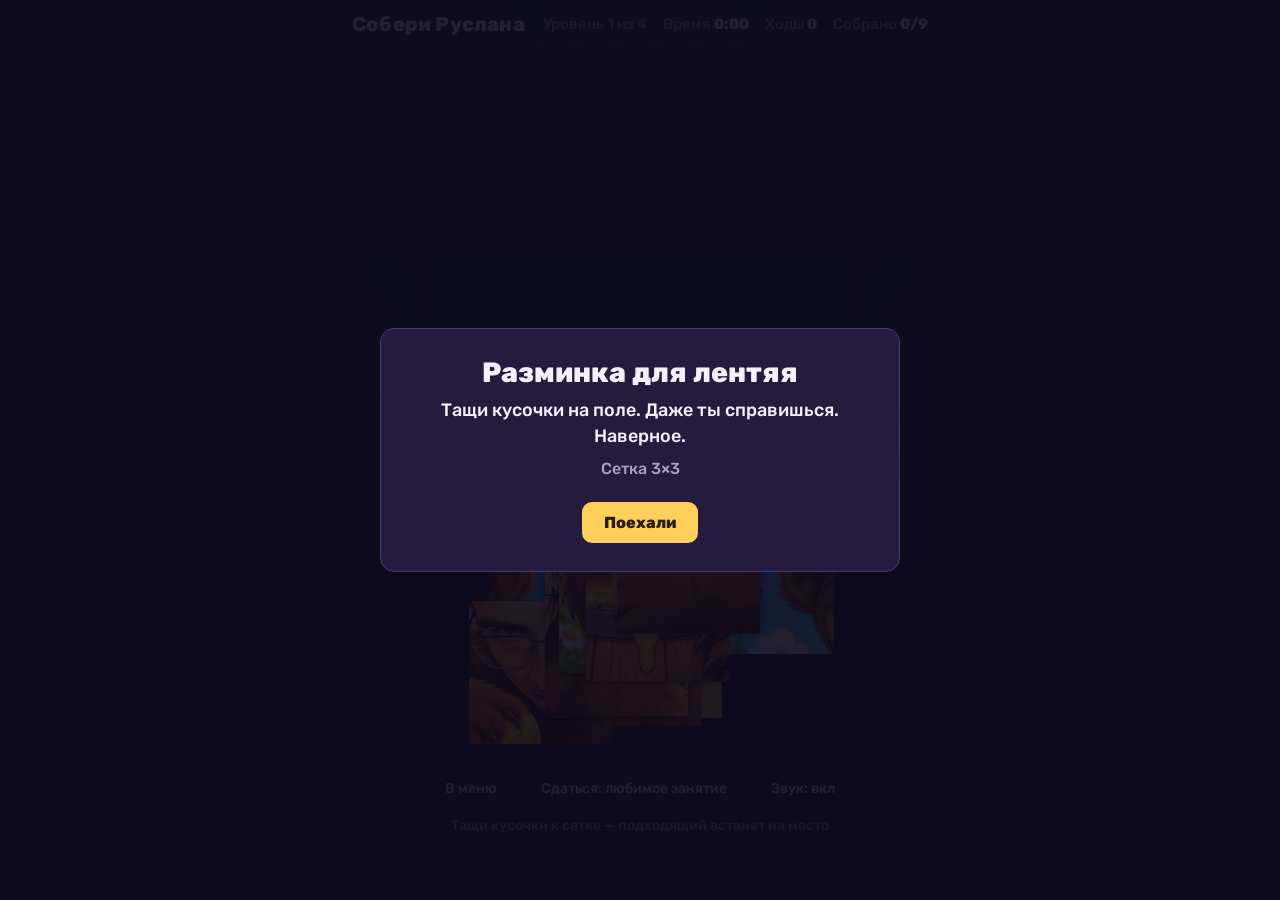
==== game.html @ 3344bd75 "Добавить страницу игры с интерфейсом и элементами управления, обновить логику запуска уровня и стили" ====
<!DOCTYPE html>
<html lang="ru">

<head>
  <meta charset="utf-8">
  <meta name="viewport" content="width=device-width,initial-scale=1">
  <title>Собери Руслана: игра</title>
  <link rel="icon" href="img/favicon.png">
  <link rel="stylesheet" href="https://fonts.googleapis.com/css2?family=Rubik:wght@500;800&display=swap">
  <link rel="stylesheet" href="style.css">
</head>

<body>
  <header>
    <h1>Собери Руслана</h1>
    <div class="hud">
      <span id="hLv"></span><span>Время <b id="hT">0:00</b></span><span>Ходы <b id="hM">0</b></span><span
        id="hPw">Собрано <b id="hP">0</b></span>
    </div>
  </header>
  <div id="stage"></div>
  <div class="controls">
    <button class="btn ghost" id="bRot" hidden>Повернуть выбранный (R)</button>
    <a class="btn ghost" href="index.html">В меню</a>
    <button class="btn ghost" id="bGive">Сдаться: любимое занятие</button>
    <button class="btn ghost" id="bSnd">Звук: вкл</button>
    <div class="tip" id="tip"></div>
  </div>
  <div class="ov" id="ov">
    <div class="card" id="card"></div>
  </div>
  <div id="toast"></div>
  
  <script src="main.js"></script>
</body>

</html>
---- style.css ----
:root {
    --bg: #171229;
    --bg2: #2a1f4a;
    --panel: #241b3f;
    --line: #43386b;
    --ink: #f4f0ff;
    --mute: #a79fc9;
    --acc: #ffcf5c;
    --ok: #6ee7b7;
    --bad: #ff7a8a
}

* {
    box-sizing: border-box
}

html,
body {
    margin: 0;
    min-height: 100%
}

body {
    background: radial-gradient(ellipse at 50% -10%, var(--bg2), var(--bg) 65%) fixed;
    color: var(--ink);
    font-family: Rubik, system-ui, "Segoe UI", sans-serif;
    font-weight: 500;
    -webkit-user-select: none;
    user-select: none;
    overflow-x: hidden
}

header {
    display: flex;
    flex-wrap: wrap;
    gap: 6px 18px;
    align-items: center;
    justify-content: center;
    padding: 12px 10px 8px;
    text-align: center
}

h1 {
    font-size: 20px;
    font-weight: 800;
    margin: 0;
    letter-spacing: .2px
}

.hud {
    display: flex;
    gap: 16px;
    color: var(--mute);
    font-size: 15px
}

.hud b {
    color: var(--ink);
    font-weight: 800;
    font-variant-numeric: tabular-nums
}

.hud .low {
    color: var(--bad)
}

#stage {
    position: relative;
    margin: 6px auto 0
}

.board {
    position: absolute;
    left: 0;
    top: 0;
    background-color: #1d1636;
    outline: 2px dashed var(--line);
    outline-offset: 3px;
    border-radius: 2px;
    background-image: linear-gradient(var(--line) 1px, transparent 1px), linear-gradient(90deg, var(--line) 1px, transparent 1px);
    background-size: var(--s) var(--s);
    opacity: .9
}

.piece {
    position: absolute;
    width: var(--s);
    height: var(--s);
    touch-action: none;
    cursor: grab;
    z-index: 10;
    box-shadow: 0 2px 7px #0009;
    transition: transform .15s
}

.piece.drag {
    cursor: grabbing;
    box-shadow: 0 10px 22px #000b;
    filter: brightness(1.08);
    transition: none
}

.piece.locked {
    cursor: default;
    box-shadow: none;
    pointer-events: none;
    z-index: 1
}

.piece.flash {
    animation: fl .55s
}

@keyframes fl {
    0% {
        filter: brightness(1.9) drop-shadow(0 0 10px var(--ok))
    }

    100% {
        filter: none
    }
}

.swap .piece {
    box-shadow: none;
    cursor: pointer;
    transition: left .18s, top .18s, transform .18s
}

.piece.sel {
    outline: 3px solid var(--acc);
    outline-offset: -3px;
    z-index: 20
}

.controls {
    display: flex;
    flex-wrap: wrap;
    gap: 10px;
    justify-content: center;
    align-items: center;
    padding: 12px 10px 18px
}

.tip {
    flex-basis: 100%;
    text-align: center;
    color: var(--mute);
    font-size: 14px
}

.btn {
    font: inherit;
    font-weight: 800;
    background: var(--acc);
    color: #2a1d00;
    border: 0;
    border-radius: 10px;
    padding: 11px 22px;
    font-size: 16px;
    cursor: pointer
}

.btn:hover {
    filter: brightness(1.08)
}

.btn:focus-visible {
    outline: 3px solid var(--ink);
    outline-offset: 2px
}

.btn.ghost {
    background: transparent;
    color: var(--ink);
    border: 1px solid var(--line);
    font-weight: 500;
    padding: 9px 16px;
    font-size: 14px
}

.btn[hidden] {
    display: none
}

.ov {
    position: fixed;
    inset: 0;
    background: #0d0a1ce8;
    display: flex;
    overflow: auto;
    padding: 16px;
    z-index: 1000
}

.ov[hidden] {
    display: none
}

.card {
    margin: auto;
    max-width: 520px;
    width: 100%;
    background: var(--panel);
    border: 1px solid var(--line);
    border-radius: 14px;
    padding: 28px 24px;
    text-align: center
}

.card h2 {
    margin: 0 0 8px;
    font-size: 28px;
    font-weight: 800;
    line-height: 1.15
}

.card p {
    margin: 8px 0;
    color: var(--mute);
    line-height: 1.45
}

.card .big {
    color: var(--ink);
    font-size: 18px
}

.card .btn {
    margin-top: 14px
}

.stats {
    display: flex;
    justify-content: center;
    gap: 28px;
    margin: 14px 0 4px;
    color: var(--mute)
}

.stats b {
    display: block;
    color: var(--acc);
    font-size: 26px;
    font-weight: 800
}

.col {
    display: grid;
    grid-template-columns: 1fr 1fr;
    gap: 6px;
    margin: 14px 0
}

.col img {
    width: 100%;
    aspect-ratio: 1;
    object-fit: cover;
    border-radius: 6px
}

#quip {
    min-height: 24px;
    color: var(--acc)
}

#toast {
    position: fixed;
    left: 50%;
    bottom: 22px;
    transform: translateX(-50%);
    background: var(--acc);
    color: #2a1d00;
    font-weight: 800;
    padding: 10px 18px;
    border-radius: 10px;
    z-index: 1100;
    opacity: 0;
    pointer-events: none;
    transition: opacity .25s;
    max-width: 90vw;
    text-align: center
}

#toast.on {
    opacity: 1
}

@media (prefers-reduced-motion:reduce) {

    .piece,
    .swap .piece {
        transition: none
    }

    .piece.flash {
        animation: none
    }
}

a.btn {
    display: inline-block;
    text-decoration: none
}
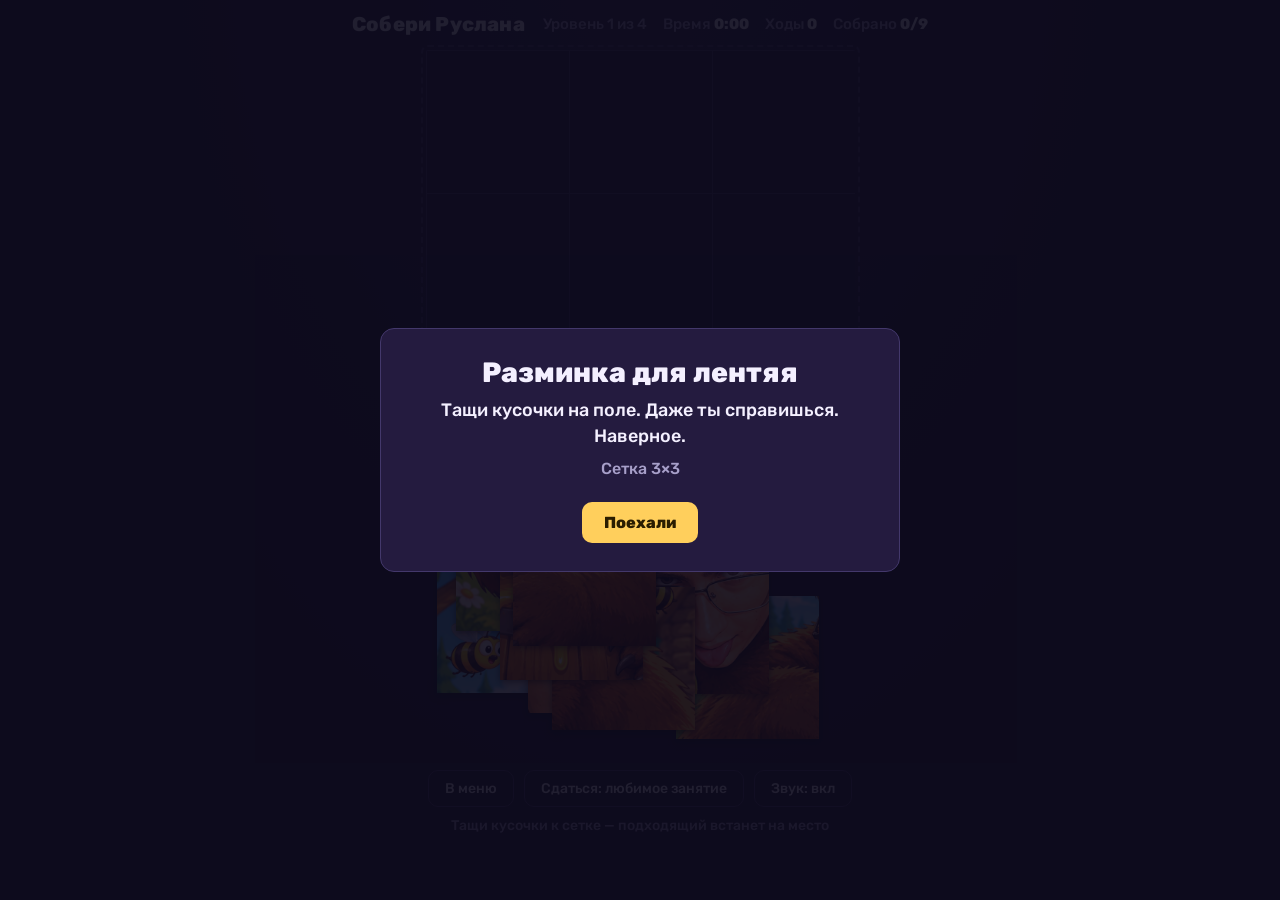
==== commit b139e92a: "Обновить ссылки на стили в game.html и index.html, переименовать файл стилей style.css" ====
--- a/game.html
+++ b/game.html
@@ -7,7 +7,7 @@
   <title>Собери Руслана: игра</title>
   <link rel="icon" href="img/favicon.png">
   <link rel="stylesheet" href="https://fonts.googleapis.com/css2?family=Rubik:wght@500;800&display=swap">
-  <link rel="stylesheet" href="style.css">
+  <link rel="stylesheet" href="main.css">
 </head>
 
 <body>
--- a/main.css
+++ b/main.css
@@ -0,0 +1,304 @@
+:root {
+    --bg: #171229;
+    --bg2: #2a1f4a;
+    --panel: #241b3f;
+    --line: #43386b;
+    --ink: #f4f0ff;
+    --mute: #a79fc9;
+    --acc: #ffcf5c;
+    --ok: #6ee7b7;
+    --bad: #ff7a8a
+}
+
+* {
+    box-sizing: border-box
+}
+
+html,
+body {
+    margin: 0;
+    min-height: 100%
+}
+
+body {
+    background: radial-gradient(ellipse at 50% -10%, var(--bg2), var(--bg) 65%) fixed;
+    color: var(--ink);
+    font-family: Rubik, system-ui, "Segoe UI", sans-serif;
+    font-weight: 500;
+    -webkit-user-select: none;
+    user-select: none;
+    overflow-x: hidden
+}
+
+header {
+    display: flex;
+    flex-wrap: wrap;
+    gap: 6px 18px;
+    align-items: center;
+    justify-content: center;
+    padding: 12px 10px 8px;
+    text-align: center
+}
+
+h1 {
+    font-size: 20px;
+    font-weight: 800;
+    margin: 0;
+    letter-spacing: .2px
+}
+
+.hud {
+    display: flex;
+    gap: 16px;
+    color: var(--mute);
+    font-size: 15px
+}
+
+.hud b {
+    color: var(--ink);
+    font-weight: 800;
+    font-variant-numeric: tabular-nums
+}
+
+.hud .low {
+    color: var(--bad)
+}
+
+#stage {
+    position: relative;
+    margin: 6px auto 0
+}
+
+.board {
+    position: absolute;
+    left: 0;
+    top: 0;
+    background-color: #1d1636;
+    outline: 2px dashed var(--line);
+    outline-offset: 3px;
+    border-radius: 2px;
+    background-image: linear-gradient(var(--line) 1px, transparent 1px), linear-gradient(90deg, var(--line) 1px, transparent 1px);
+    background-size: var(--s) var(--s);
+    opacity: .9
+}
+
+.piece {
+    position: absolute;
+    width: var(--s);
+    height: var(--s);
+    touch-action: none;
+    cursor: grab;
+    z-index: 10;
+    box-shadow: 0 2px 7px #0009;
+    transition: transform .15s
+}
+
+.piece.drag {
+    cursor: grabbing;
+    box-shadow: 0 10px 22px #000b;
+    filter: brightness(1.08);
+    transition: none
+}
+
+.piece.locked {
+    cursor: default;
+    box-shadow: none;
+    pointer-events: none;
+    z-index: 1
+}
+
+.piece.flash {
+    animation: fl .55s
+}
+
+@keyframes fl {
+    0% {
+        filter: brightness(1.9) drop-shadow(0 0 10px var(--ok))
+    }
+
+    100% {
+        filter: none
+    }
+}
+
+.swap .piece {
+    box-shadow: none;
+    cursor: pointer;
+    transition: left .18s, top .18s, transform .18s
+}
+
+.piece.sel {
+    outline: 3px solid var(--acc);
+    outline-offset: -3px;
+    z-index: 20
+}
+
+.controls {
+    display: flex;
+    flex-wrap: wrap;
+    gap: 10px;
+    justify-content: center;
+    align-items: center;
+    padding: 12px 10px 18px
+}
+
+.tip {
+    flex-basis: 100%;
+    text-align: center;
+    color: var(--mute);
+    font-size: 14px
+}
+
+.btn {
+    font: inherit;
+    font-weight: 800;
+    background: var(--acc);
+    color: #2a1d00;
+    border: 0;
+    border-radius: 10px;
+    padding: 11px 22px;
+    font-size: 16px;
+    cursor: pointer
+}
+
+.btn:hover {
+    filter: brightness(1.08)
+}
+
+.btn:focus-visible {
+    outline: 3px solid var(--ink);
+    outline-offset: 2px
+}
+
+.btn.ghost {
+    background: transparent;
+    color: var(--ink);
+    border: 1px solid var(--line);
+    font-weight: 500;
+    padding: 9px 16px;
+    font-size: 14px
+}
+
+.btn[hidden] {
+    display: none
+}
+
+.ov {
+    position: fixed;
+    inset: 0;
+    background: #0d0a1ce8;
+    display: flex;
+    overflow: auto;
+    padding: 16px;
+    z-index: 1000
+}
+
+.ov[hidden] {
+    display: none
+}
+
+.card {
+    margin: auto;
+    max-width: 520px;
+    width: 100%;
+    background: var(--panel);
+    border: 1px solid var(--line);
+    border-radius: 14px;
+    padding: 28px 24px;
+    text-align: center
+}
+
+.card h2 {
+    margin: 0 0 8px;
+    font-size: 28px;
+    font-weight: 800;
+    line-height: 1.15
+}
+
+.card p {
+    margin: 8px 0;
+    color: var(--mute);
+    line-height: 1.45
+}
+
+.card .big {
+    color: var(--ink);
+    font-size: 18px
+}
+
+.card .btn {
+    margin-top: 14px
+}
+
+.stats {
+    display: flex;
+    justify-content: center;
+    gap: 28px;
+    margin: 14px 0 4px;
+    color: var(--mute)
+}
+
+.stats b {
+    display: block;
+    color: var(--acc);
+    font-size: 26px;
+    font-weight: 800
+}
+
+.col {
+    display: grid;
+    grid-template-columns: 1fr 1fr;
+    gap: 6px;
+    margin: 14px 0
+}
+
+.col img {
+    width: 100%;
+    aspect-ratio: 1;
+    object-fit: cover;
+    border-radius: 6px
+}
+
+#quip {
+    min-height: 24px;
+    color: var(--acc)
+}
+
+#toast {
+    position: fixed;
+    left: 50%;
+    bottom: 22px;
+    transform: translateX(-50%);
+    background: var(--acc);
+    color: #2a1d00;
+    font-weight: 800;
+    padding: 10px 18px;
+    border-radius: 10px;
+    z-index: 1100;
+    opacity: 0;
+    pointer-events: none;
+    transition: opacity .25s;
+    max-width: 90vw;
+    text-align: center
+}
+
+#toast.on {
+    opacity: 1
+}
+
+@media (prefers-reduced-motion:reduce) {
+
+    .piece,
+    .swap .piece {
+        transition: none
+    }
+
+    .piece.flash {
+        animation: none
+    }
+}
+
+a.btn {
+    display: inline-block;
+    text-decoration: none
+}
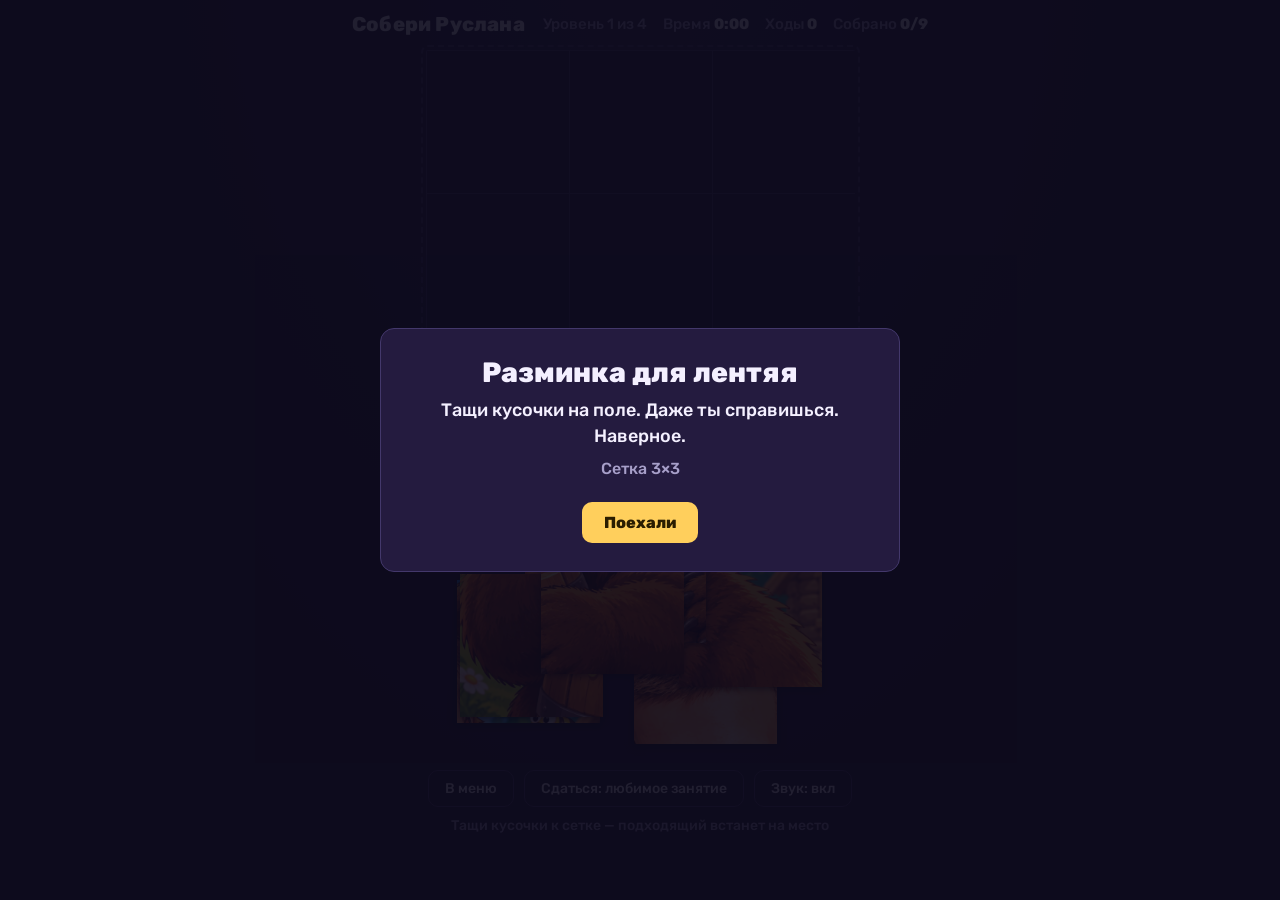
==== commit 05c65636: "Переместить стили для главной страницы и игры, обновить пути к CSS и JS файлам" ====
--- a/game.html
+++ b/game.html
@@ -7,7 +7,7 @@
   <title>Собери Руслана: игра</title>
   <link rel="icon" href="img/favicon.png">
   <link rel="stylesheet" href="https://fonts.googleapis.com/css2?family=Rubik:wght@500;800&display=swap">
-  <link rel="stylesheet" href="main.css">
+  <link rel="stylesheet" href="css/main.css">
 </head>
 
 <body>
@@ -31,7 +31,7 @@
   </div>
   <div id="toast"></div>
   
-  <script src="main.js"></script>
+  <script src="js/main.js"></script>
 </body>
 
 </html>
--- a/css/main.css
+++ b/css/main.css
@@ -0,0 +1,304 @@
+:root {
+    --bg: #171229;
+    --bg2: #2a1f4a;
+    --panel: #241b3f;
+    --line: #43386b;
+    --ink: #f4f0ff;
+    --mute: #a79fc9;
+    --acc: #ffcf5c;
+    --ok: #6ee7b7;
+    --bad: #ff7a8a
+}
+
+* {
+    box-sizing: border-box
+}
+
+html,
+body {
+    margin: 0;
+    min-height: 100%
+}
+
+body {
+    background: radial-gradient(ellipse at 50% -10%, var(--bg2), var(--bg) 65%) fixed;
+    color: var(--ink);
+    font-family: Rubik, system-ui, "Segoe UI", sans-serif;
+    font-weight: 500;
+    -webkit-user-select: none;
+    user-select: none;
+    overflow-x: hidden
+}
+
+header {
+    display: flex;
+    flex-wrap: wrap;
+    gap: 6px 18px;
+    align-items: center;
+    justify-content: center;
+    padding: 12px 10px 8px;
+    text-align: center
+}
+
+h1 {
+    font-size: 20px;
+    font-weight: 800;
+    margin: 0;
+    letter-spacing: .2px
+}
+
+.hud {
+    display: flex;
+    gap: 16px;
+    color: var(--mute);
+    font-size: 15px
+}
+
+.hud b {
+    color: var(--ink);
+    font-weight: 800;
+    font-variant-numeric: tabular-nums
+}
+
+.hud .low {
+    color: var(--bad)
+}
+
+#stage {
+    position: relative;
+    margin: 6px auto 0
+}
+
+.board {
+    position: absolute;
+    left: 0;
+    top: 0;
+    background-color: #1d1636;
+    outline: 2px dashed var(--line);
+    outline-offset: 3px;
+    border-radius: 2px;
+    background-image: linear-gradient(var(--line) 1px, transparent 1px), linear-gradient(90deg, var(--line) 1px, transparent 1px);
+    background-size: var(--s) var(--s);
+    opacity: .9
+}
+
+.piece {
+    position: absolute;
+    width: var(--s);
+    height: var(--s);
+    touch-action: none;
+    cursor: grab;
+    z-index: 10;
+    box-shadow: 0 2px 7px #0009;
+    transition: transform .15s
+}
+
+.piece.drag {
+    cursor: grabbing;
+    box-shadow: 0 10px 22px #000b;
+    filter: brightness(1.08);
+    transition: none
+}
+
+.piece.locked {
+    cursor: default;
+    box-shadow: none;
+    pointer-events: none;
+    z-index: 1
+}
+
+.piece.flash {
+    animation: fl .55s
+}
+
+@keyframes fl {
+    0% {
+        filter: brightness(1.9) drop-shadow(0 0 10px var(--ok))
+    }
+
+    100% {
+        filter: none
+    }
+}
+
+.swap .piece {
+    box-shadow: none;
+    cursor: pointer;
+    transition: left .18s, top .18s, transform .18s
+}
+
+.piece.sel {
+    outline: 3px solid var(--acc);
+    outline-offset: -3px;
+    z-index: 20
+}
+
+.controls {
+    display: flex;
+    flex-wrap: wrap;
+    gap: 10px;
+    justify-content: center;
+    align-items: center;
+    padding: 12px 10px 18px
+}
+
+.tip {
+    flex-basis: 100%;
+    text-align: center;
+    color: var(--mute);
+    font-size: 14px
+}
+
+.btn {
+    font: inherit;
+    font-weight: 800;
+    background: var(--acc);
+    color: #2a1d00;
+    border: 0;
+    border-radius: 10px;
+    padding: 11px 22px;
+    font-size: 16px;
+    cursor: pointer
+}
+
+.btn:hover {
+    filter: brightness(1.08)
+}
+
+.btn:focus-visible {
+    outline: 3px solid var(--ink);
+    outline-offset: 2px
+}
+
+.btn.ghost {
+    background: transparent;
+    color: var(--ink);
+    border: 1px solid var(--line);
+    font-weight: 500;
+    padding: 9px 16px;
+    font-size: 14px
+}
+
+.btn[hidden] {
+    display: none
+}
+
+.ov {
+    position: fixed;
+    inset: 0;
+    background: #0d0a1ce8;
+    display: flex;
+    overflow: auto;
+    padding: 16px;
+    z-index: 1000
+}
+
+.ov[hidden] {
+    display: none
+}
+
+.card {
+    margin: auto;
+    max-width: 520px;
+    width: 100%;
+    background: var(--panel);
+    border: 1px solid var(--line);
+    border-radius: 14px;
+    padding: 28px 24px;
+    text-align: center
+}
+
+.card h2 {
+    margin: 0 0 8px;
+    font-size: 28px;
+    font-weight: 800;
+    line-height: 1.15
+}
+
+.card p {
+    margin: 8px 0;
+    color: var(--mute);
+    line-height: 1.45
+}
+
+.card .big {
+    color: var(--ink);
+    font-size: 18px
+}
+
+.card .btn {
+    margin-top: 14px
+}
+
+.stats {
+    display: flex;
+    justify-content: center;
+    gap: 28px;
+    margin: 14px 0 4px;
+    color: var(--mute)
+}
+
+.stats b {
+    display: block;
+    color: var(--acc);
+    font-size: 26px;
+    font-weight: 800
+}
+
+.col {
+    display: grid;
+    grid-template-columns: 1fr 1fr;
+    gap: 6px;
+    margin: 14px 0
+}
+
+.col img {
+    width: 100%;
+    aspect-ratio: 1;
+    object-fit: cover;
+    border-radius: 6px
+}
+
+#quip {
+    min-height: 24px;
+    color: var(--acc)
+}
+
+#toast {
+    position: fixed;
+    left: 50%;
+    bottom: 22px;
+    transform: translateX(-50%);
+    background: var(--acc);
+    color: #2a1d00;
+    font-weight: 800;
+    padding: 10px 18px;
+    border-radius: 10px;
+    z-index: 1100;
+    opacity: 0;
+    pointer-events: none;
+    transition: opacity .25s;
+    max-width: 90vw;
+    text-align: center
+}
+
+#toast.on {
+    opacity: 1
+}
+
+@media (prefers-reduced-motion:reduce) {
+
+    .piece,
+    .swap .piece {
+        transition: none
+    }
+
+    .piece.flash {
+        animation: none
+    }
+}
+
+a.btn {
+    display: inline-block;
+    text-decoration: none
+}
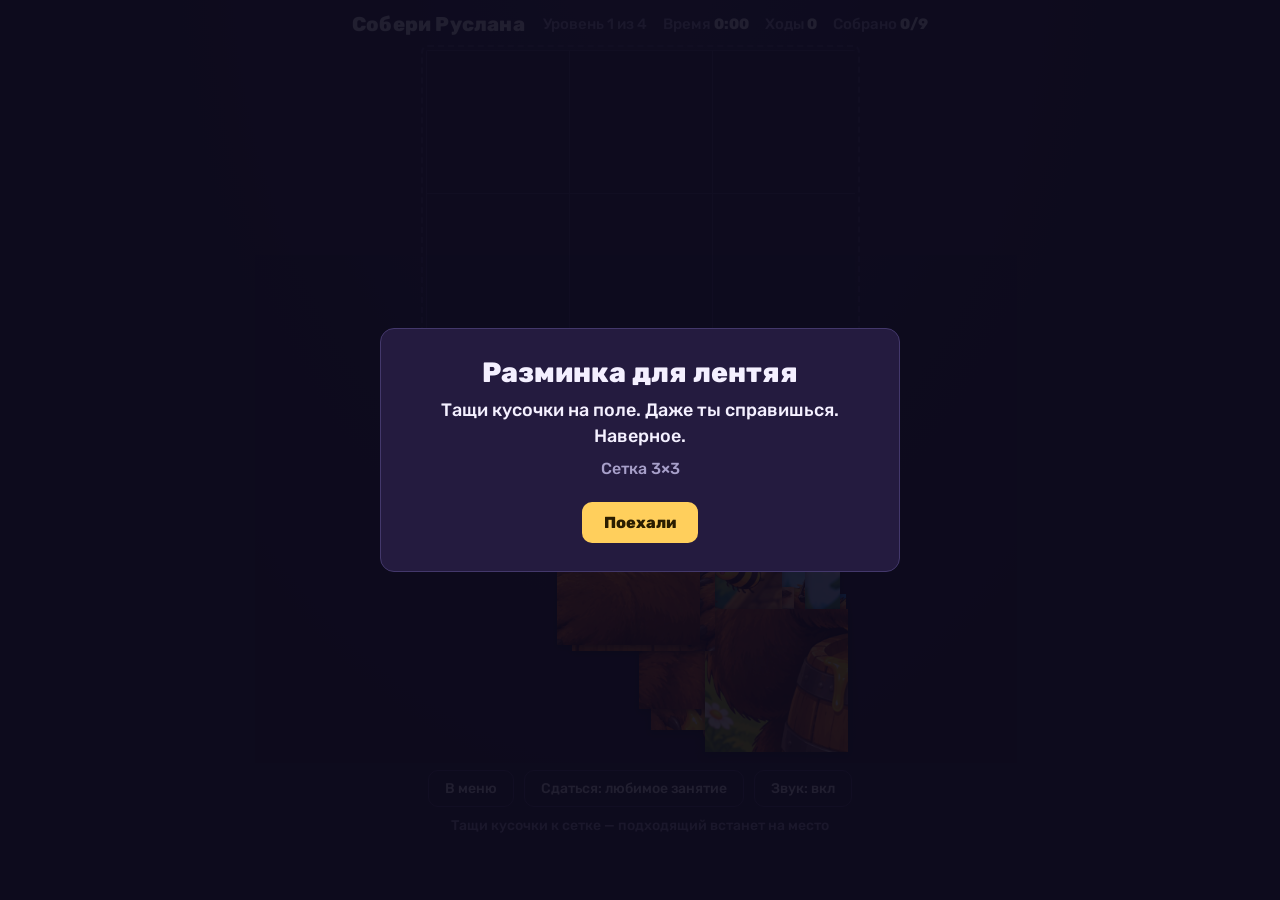
==== commit 660702c1: "Обновить иконку сайта на favicon.ico для улучшения визуального оформления" ====
--- a/game.html
+++ b/game.html
@@ -5,7 +5,7 @@
   <meta charset="utf-8">
   <meta name="viewport" content="width=device-width,initial-scale=1">
   <title>Собери Руслана: игра</title>
-  <link rel="icon" href="img/favicon.png">
+  <link rel="icon" href="img/favicon.ico" type="image/x-icon">
   <link rel="stylesheet" href="https://fonts.googleapis.com/css2?family=Rubik:wght@500;800&display=swap">
   <link rel="stylesheet" href="css/main.css">
 </head>
